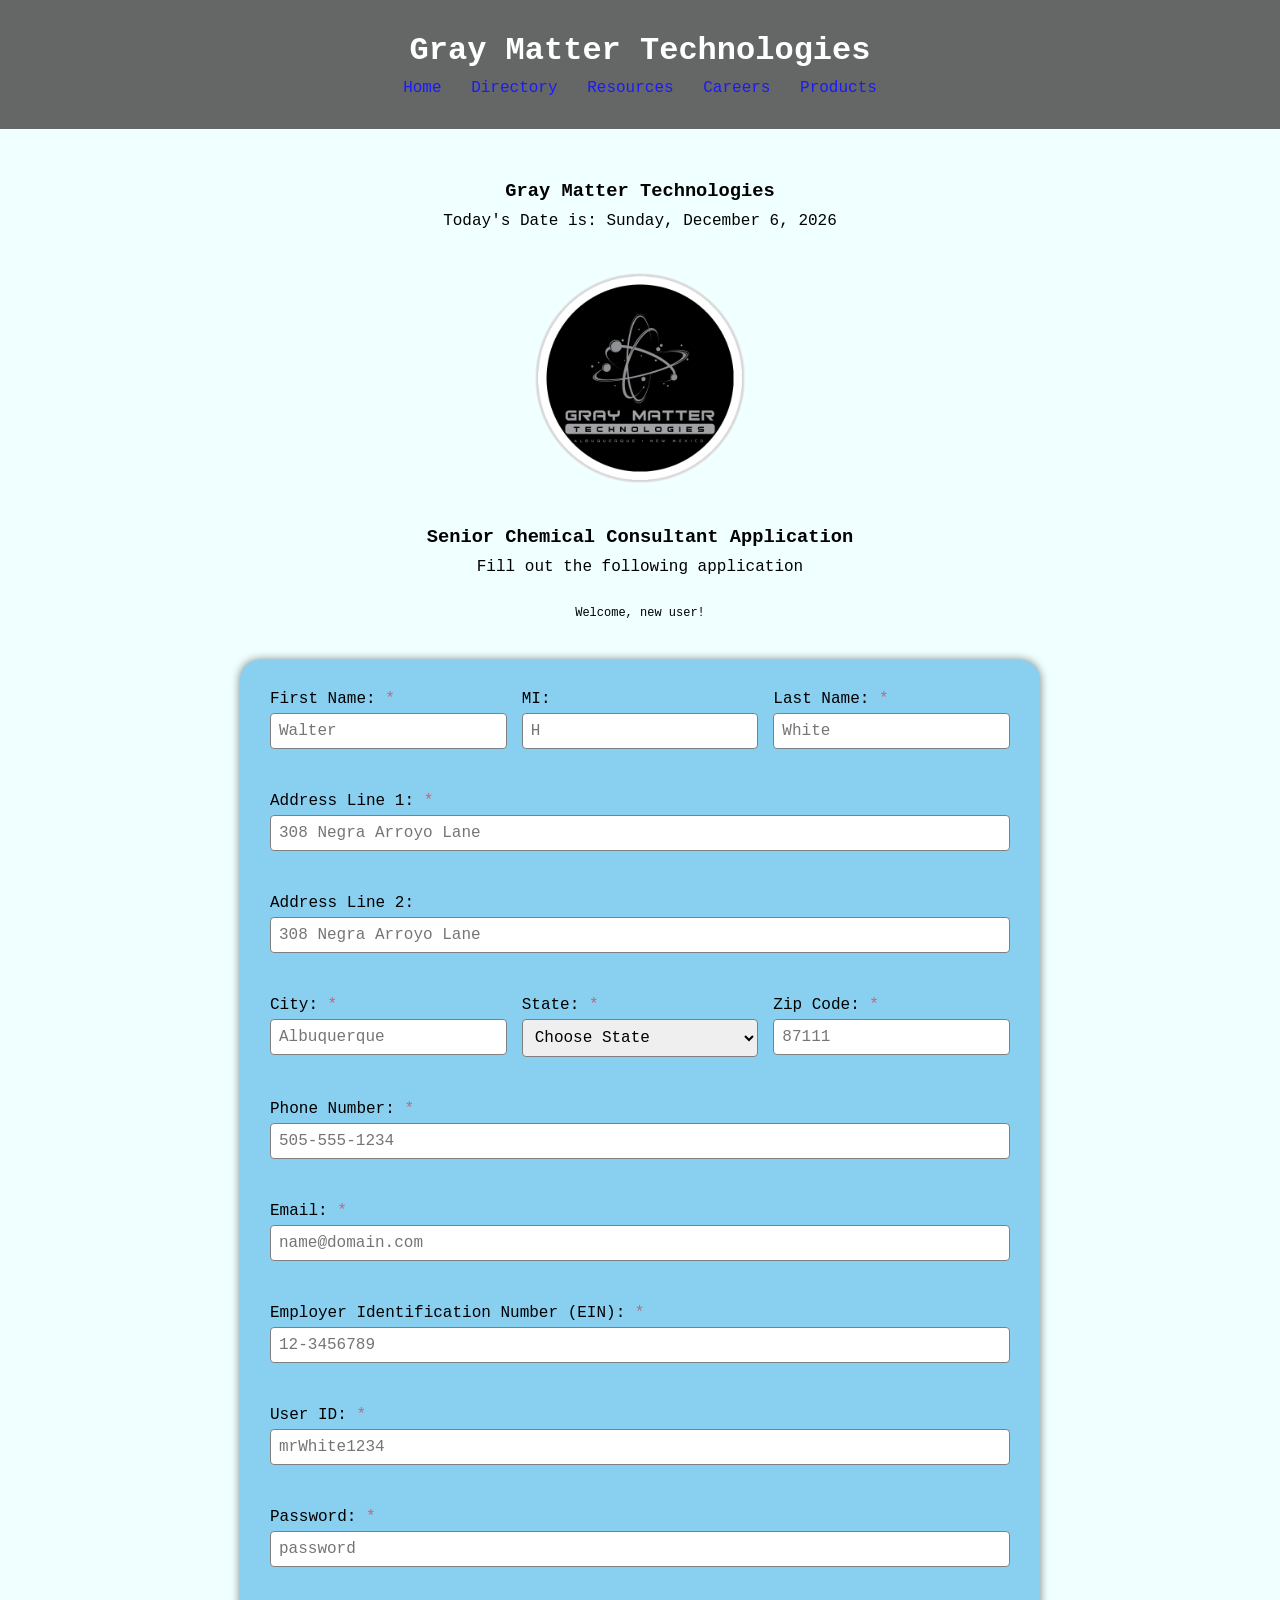
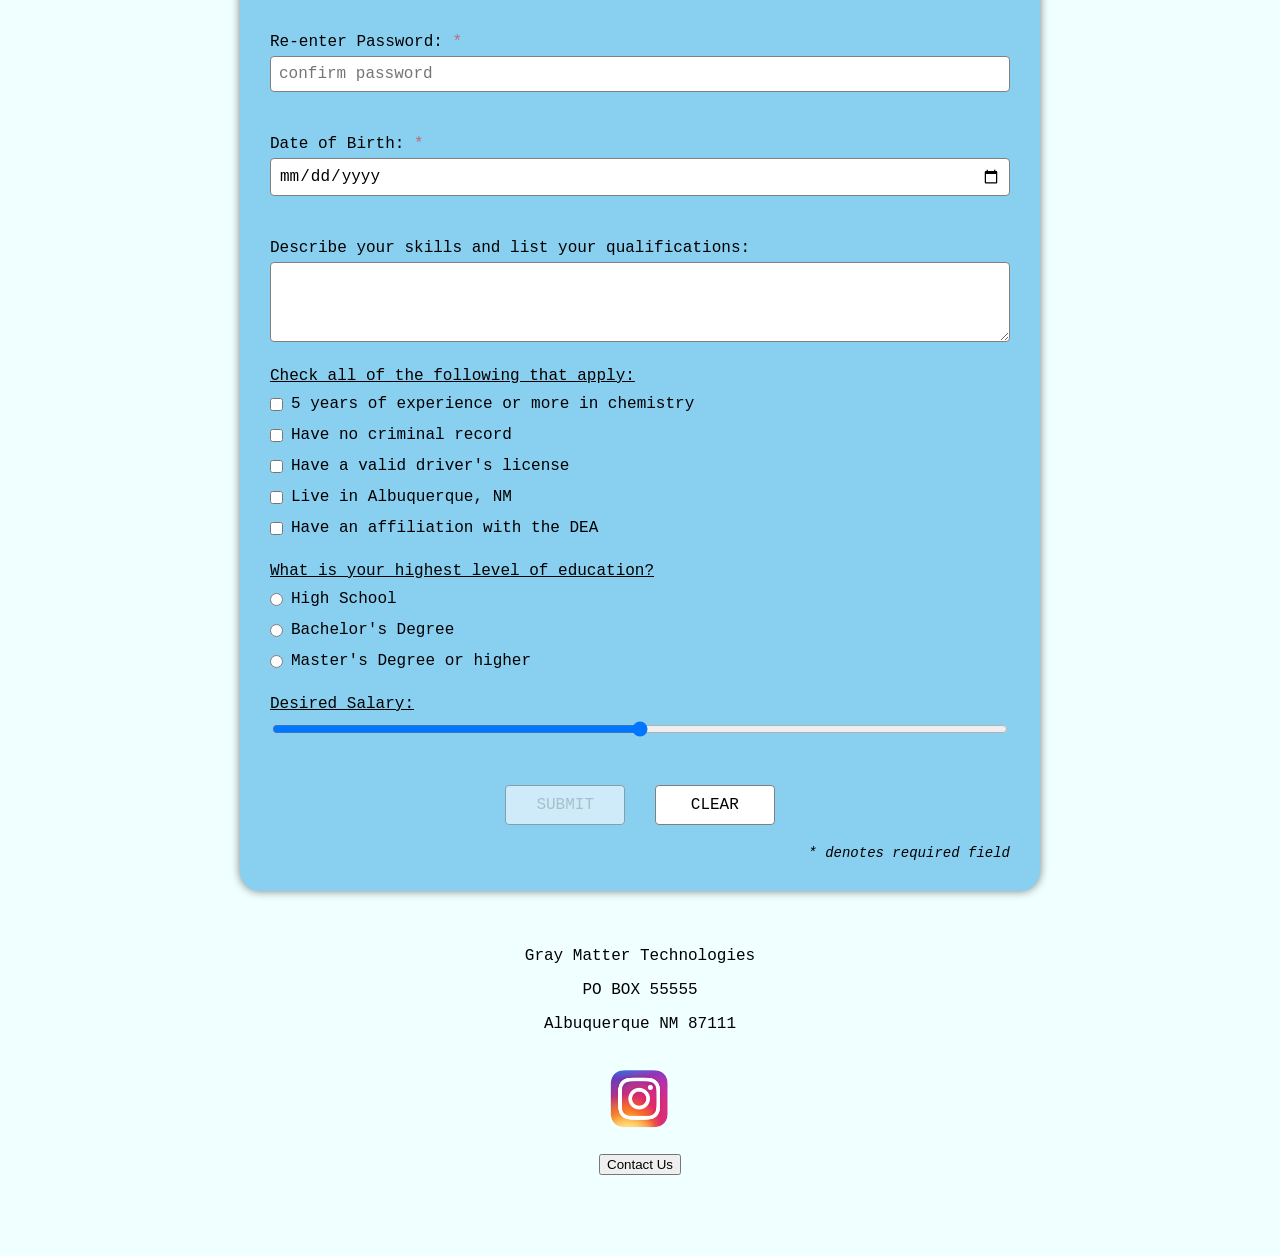
==== gmt/index.html @ ec4aca2b "Merge commit 'b41095a58699f1f12b4c2aef6ade1bb15b441407' as 'gmt'" ====
<!DOCTYPE html>
<html lang="en">

    <head>
        <meta charset="utf-8">
        <meta name="viewport" content="width=device-width, initial-scale=1.0">
        <link rel="stylesheet" href="style.css">
        <script src="https://www.google.com/recaptcha/api.js" async defer></script>
        <script defer src="script.js"></script>
        <title>Gray Matter Technologies</title>
    </head>

    <body>

        <!--HEADER-->
        <div class="header" id="myHeader">
            <h2 class="headerClass1">Gray Matter Technologies</h2>
            <div class="coolinks">
                <a href="https://www.seanncho.com/">Home</a>
                <a href="https://www.torproject.org/">Directory</a>
                <a href="https://www.freecodecamp.org/">Resources</a>
                <a href="https://www.php.net/">Careers</a>
                <a href="https://templeos.org/">Products</a>
            </div>
        </div>

        <div class="content">     
        <!--TOP PART-->
        <div class="topPart">
            <h3>Gray Matter Technologies</h3>
            <p id="todaysDate"></p>
            <img src="GMT.png" alt="logo" id="logo" width="256">
            <h3>Senior Chemical Consultant Application</h3>
            <p>Fill out the following application</p> 
        </div>
        <p id="greeting"></p>
        <form name="signup" id="signup" action="thankyou.html">
            <div class="form-container">
                <!-- Name Fields -->
                <div class="form-row">
                    <div class="form-group">
                        <label class="required" for="firstName">First Name:</label>
                        <input type="text" id="firstName" name="First Name" minlength="1" maxlength="30" placeholder="Walter" pattern="^[a-zA-Z](?:[ '\-a-zA-Z]?[a-zA-Z])*$" title="Letters, apostrophes, and dashes only" required>
                        <div class="error" id="firstNameError"></div>
                    </div>
                    <div class="form-group form-group-small">
                        <label for="middleInitial">MI:</label>
                        <input type="text" id="middleInitial" name="Middle Initial" maxlength="1" placeholder="H" pattern="[A-Z]" title="One capital letter only">
                        <div class="error" id="middleInitialError"></div>
                    </div>
                    <div class="form-group">
                        <label class="required" for="lastName">Last Name:</label>
                        <input type="text" id="lastName" name="Last Name" minlength="1" maxlength="30" placeholder="White" pattern="^[a-zA-Z](?:[ '\-a-zA-Z2-5]?[a-zA-Z2-5])*$" title="Letters, apostrophes, numbers 2-5, and dashes only" required>
                        <div class="error" id="lastNameError"></div>
                    </div>
                </div>

                <!-- Address Fields -->
                <div class="form-group">
                    <label class="required" for="addressLine1">Address Line 1:</label>
                    <input type="text" id="addressLine1" name="Address Line 1" minlength="2" maxlength="30" placeholder="308 Negra Arroyo Lane" title="At least 1 address line required" required>
                    <div class="error" id="addressLine1Error"></div>
                </div>

                <div class="form-group">
                    <label for="addressLine2">Address Line 2:</label>
                    <input type="text" id="addressLine2" name="Address Line 2" minlength="2" maxlength="30" placeholder="308 Negra Arroyo Lane" title="Enter address line 2 correctly">
                    <div class="error" id="addressLine2Error"></div>
                </div>

                <!-- City, State, Zip -->
                <div class="form-row">
                    <div class="form-group">
                        <label class="required" for="city">City:</label>
                        <input type="text" id="city" name="City" minlength="2" maxlength="30" placeholder="Albuquerque" title="City is required" required>
                        <div class="error" id="cityError"></div>
                    </div>
                    <div class="form-group">
                        <label class="required" for="state">State:</label>
                        <select id="state" name="State" title="State is required" required>
                            <option value="" disabled selected>Choose State</option>
                            <option value="AL">Alabama</option>
                            <option value="AK">Alaska</option>
                            <option value="AZ">Arizona</option>
                            <option value="AR">Arkansas</option>
                            <option value="CA">California</option>
                            <option value="CO">Colorado</option>
                            <option value="CT">Connecticut</option>
                            <option value="DE">Delaware</option>
                            <option value="DC">District Of Columbia</option>
                            <option value="FL">Florida</option>
                            <option value="GA">Georgia</option>
                            <option value="HI">Hawaii</option>
                            <option value="ID">Idaho</option>
                            <option value="IL">Illinois</option>
                            <option value="IN">Indiana</option>
                            <option value="IA">Iowa</option>
                            <option value="KS">Kansas</option>
                            <option value="KY">Kentucky</option>
                            <option value="LA">Louisiana</option>
                            <option value="ME">Maine</option>
                            <option value="MD">Maryland</option>
                            <option value="MA">Massachusetts</option>
                            <option value="MI">Michigan</option>
                            <option value="MN">Minnesota</option>
                            <option value="MS">Mississippi</option>
                            <option value="MO">Missouri</option>
                            <option value="MT">Montana</option>
                            <option value="NE">Nebraska</option>
                            <option value="NV">Nevada</option>
                            <option value="NH">New Hampshire</option>
                            <option value="NJ">New Jersey</option>
                            <option value="NM">New Mexico</option>
                            <option value="NY">New York</option>
                            <option value="NC">North Carolina</option>
                            <option value="ND">North Dakota</option>
                            <option value="OH">Ohio</option>
                            <option value="OK">Oklahoma</option>
                            <option value="OR">Oregon</option>
                            <option value="PA">Pennsylvania</option>
                            <option value="PR">Puerto Rico</option>
                            <option value="RI">Rhode Island</option>
                            <option value="SC">South Carolina</option>
                            <option value="SD">South Dakota</option>
                            <option value="TN">Tennessee</option>
                            <option value="TX">Texas</option>
                            <option value="UT">Utah</option>
                            <option value="VT">Vermont</option>
                            <option value="VA">Virginia</option>
                            <option value="WA">Washington</option>
                            <option value="WV">West Virginia</option>
                            <option value="WI">Wisconsin</option>
                            <option value="WY">Wyoming</option>
                        </select>
                        <div class="error" id="stateError"></div>
                    </div>
                    <div class="form-group form-group-small">
                        <label class="required" for="zip">Zip Code:</label>
                        <input type="text" id="zip" name="ZIP code" minlength="5" maxlength="10" placeholder="87111" pattern="^[0-9]{5}(?:-[0-9]{4})?$" title="5 Digit Zip/Postal Code is required" required>
                        <div class="error" id="zipError"></div>
                    </div>
                </div>

                <!-- Contact Fields -->
                <div class="form-group">
                    <label class="required" for="phone">Phone Number:</label>
                    <input type="tel" id="phone" name="Phone Number" maxlength="12" placeholder="505-555-1234" pattern="[0-9]{3}-[0-9]{3}-[0-9]{4}" title="Enter a valid phone number" required>
                    <div class="error" id="phoneError"></div>
                </div>

                <div class="form-group">
                    <label class="required" for="email">Email:</label>
                    <input type="email" id="email" name="Email Address" maxlength="30" placeholder="name@domain.com" pattern="[a-z0-9._%+\-]+@[a-z0-9.\-]+\.[a-z]{2,}$" title="Enter a valid email address" required>
                    <div class="error" id="emailError"></div>
                </div>

                <!-- Account Fields -->
                <div class="form-group">
                    <label class="required" for="EIN">Employer Identification Number (EIN):</label>
                    <input type="password" name="EIN" id="EIN" maxlength="10" placeholder="12-3456789" pattern="[0-9]{2}-[0-9]{7}" title="Enter a valid EIN" required>
                    <div class="error" id="EINError"></div>
                </div>

                <div class="form-group">
                    <label class="required" for="userID">User ID:</label>
                    <input type="text" id="userID" name="User ID" maxlength="30" placeholder="mrWhite1234" pattern="[A-Za-z]+[A-Za-z0-9-_]{8,}" title="User ID must start with a letter and be at least 8 characters long" required>
                    <div class="error" id="userIDError"></div>
                </div>

                <div class="form-group">
                    <label class="required" for="password">Password:</label>
                    <input type="password" id="password" name="Password" maxlength="30" pattern="(?=.*\d)(?=.*[a-z])(?=.*[A-Z]).{8,}" title="Password must contain at least one number, one uppercase and lowercase letter, and at least 8 or more characters" placeholder="password" required>
                    <div class="error" id="passwordError"></div>
                    <div class="pwderror">
                        <div id="msg1"></div>
                        <div id="msg2"></div>
                        <div id="msg3"></div>
                        <div id="msg4"></div>
                        <div id="msg5"></div>
                        <div id="msg6"></div>
                    </div>
                </div>

                <div class="form-group">
                    <label class="required" for="passwordCheck">Re-enter Password:</label>
                    <input type="password" id="passwordCheck" name="Password Check" maxlength="30" placeholder="confirm password" pattern="(?=.*\d)(?=.*[a-z])(?=.*[A-Z]).{8,}" title="Password must contain at least one number, one uppercase and lowercase letter, and at least 8 or more characters" required>
                    <div class="error" id="passwordCheckError"></div>
                </div>

                <div class="form-group">
                    <label class="required" for="dateOfBirth">Date of Birth:</label>
                    <input type="date" id="dateOfBirth" name="Date of Birth">
                    <div class="error" id="dateOfBirthError"></div>
                </div>

                <!-- Textarea -->
                <div class="form-group">
                    <label for="textArea">Describe your skills and list your qualifications:</label>
                    <textarea name="Skills and Qualification" id="textArea" maxlength="256" rows="3"></textarea>
                </div>

                <!-- Checkboxes -->
                <div class="form-group">
                    <ins>Check all of the following that apply:</ins>
                    <div class="checkbox-group">
                        <label><input type="checkbox" name="fivePlusyearsChemistryExperience" id="checkbox1" value="5 years of experience or more in chemistry"> 5 years of experience or more in chemistry</label>
                        <label><input type="checkbox" name="noCriminalRecord" id="checkbox2" value="Has no criminal record"> Have no criminal record</label>
                        <label><input type="checkbox" name="validDriversLicense" id="checkbox3" value="Has a valid driver's license"> Have a valid driver's license</label>
                        <label><input type="checkbox" name="albuquerqueResident" id="checkbox4" value="Albuquerque, New Mexico Resident"> Live in Albuquerque, NM</label>
                        <label><input type="checkbox" name="affiliationWithDEA" id="checkbox5" value="Has affiliation with the DEA"> Have an affiliation with the DEA</label>
                    </div>
                </div>

                <!-- Radio Buttons -->
                <div class="form-group">
                    <ins>What is your highest level of education?</ins>
                    <div class="radio-group">
                        <label><input type="radio" name="Education Level" id="highschool" value="High School"> High School</label>
                        <label><input type="radio" name="Education Level" id="bachelors" value="Bachelor's Degree"> Bachelor's Degree</label>
                        <label><input type="radio" name="Education Level" id="mastersPlus" value="Master's Degree or Higher"> Master's Degree or higher</label>
                    </div>
                </div>

                <!-- Slider -->
                <div class="form-group">
                    <ins><label for="desiredSalarySlider">Desired Salary:</label></ins>
                    <div class="slider-container">
                        <input type="range" min="20000" max="200000" step="1000" class="slider" name="Desired Salary" id="desiredSalarySlider">
                    </div>
                    <div class="sliderValue" id="sliderValue"></div>
                </div>

                <!-- reCAPTCHA -->
                <div class="form-group recaptcha-container">
                    <div class="g-recaptcha" data-sitekey="6LfQAJkqAAAAACviF7LWBJCK694u2sHYuSV54_M1"></div>
                </div>

                <!-- Buttons -->
                <div class="form-group form-buttons">
                    <input type="submit" id="submit" value="SUBMIT" disabled>
                    <input type="reset" id="clear" value="CLEAR">
                </div>

                <div class="form-note">
                    <em>* denotes required field</em>
                </div>
            </div>
        </form>

        <!--FOOTER-->
        <iframe src="footer.html" id="footer" height="300"></iframe>

        </div>
    </body>
</html>
---- gmt/style.css ----
/* CSS Reset & Base Styles */
* {
    box-sizing: border-box;
}

html {
    scroll-behavior: smooth;
}

body {
    margin: 0;
    background-color: azure;
    font-family: "Courier New", monospace;
    font-size: 16px;
    min-width: 320px;
}

.content {
    margin-top: 150px;
    padding: 20px;
}

/* Header */
.header {
    margin: 0;
    padding: 32px 20px;
    background: #555;
    color: #f1f1f1;
    text-align: center;
    backdrop-filter: blur(10px);
    z-index: 1000;
    opacity: 0.9;
    width: 100%;
    position: fixed;
    top: 0;
}

.headerClass1 {
    display: inline;
    font-size: xx-large;
    font-weight: bold;
    color: white;
    opacity: 1;
    margin: 0;
}

.coolinks {
    font-size: 16px;
    color: aliceblue;
    text-align: center;
    opacity: 1;
    margin-top: 10px;
}

.coolinks a {
    margin: 0 10px;
}

/* Top Section */
.topPart {
    text-align: center;
    margin: 0 auto 30px;
}

.topPart h3,
.topPart p {
    margin: 10px 0;
}

#logo {
    display: block;
    margin: 20px auto;
    width: 256px;
    max-width: 100%;
    transition: transform 0.5s;
}

#logo:hover {
    transform: rotate(360deg);
}

/* Form Container */
.form-container {
    max-width: 800px;
    margin: 40px auto;
    background-color: #89cff0;
    border-radius: 20px;
    padding: 30px;
    box-shadow: 0 0 10px 0 rgba(0, 0, 0, 0.5);
}

/* Form Groups */
.form-group {
    margin-bottom: 20px;
}

.form-group label {
    display: block;
    margin-bottom: 5px;
    font-size: 16px;
}

.form-group input[type="text"],
.form-group input[type="password"],
.form-group input[type="email"],
.form-group input[type="tel"],
.form-group input[type="date"],
.form-group select,
.form-group textarea {
    width: 100%;
    padding: 8px;
    font-family: "Courier New", monospace;
    font-size: 16px;
    border-radius: 4px;
    border: 1px solid grey;
}

.form-group textarea {
    resize: vertical;
    min-height: 80px;
}

/* Form Rows for Side-by-Side Fields */
.form-row {
    display: flex;
    gap: 15px;
    flex-wrap: wrap;
}

.form-row .form-group {
    flex: 1;
    min-width: 150px;
}

.form-group-small {
    flex: 0 0 auto;
    min-width: 100px;
}

/* Required Field Indicator */
.required::after {
    content: " *";
    color: rgba(255, 0, 0, 0.5);
}

/* Error Messages */
.error,
.pwderror {
    color: red;
    font-family: Sans-Serif;
    font-size: 12px;
    margin-top: 5px;
    min-height: 18px;
}

.pwderror div {
    margin: 2px 0;
}

/* Checkbox and Radio Groups */
.checkbox-group,
.radio-group {
    display: flex;
    flex-direction: column;
    gap: 8px;
    margin-top: 10px;
}

.checkbox-group label,
.radio-group label {
    display: flex;
    align-items: center;
    gap: 8px;
    font-weight: normal;
    cursor: pointer;
}

.checkbox-group input[type="checkbox"],
.radio-group input[type="radio"] {
    width: auto;
    margin: 0;
    cursor: pointer;
}

/* Slider */
.slider-container {
    display: flex;
    align-items: center;
    gap: 10px;
    margin: 10px 0;
    flex-wrap: wrap;
}

.slider-container span {
    font-size: 14px;
    white-space: nowrap;
}

input[type="range"] {
    flex: 1;
    min-width: 200px;
    height: 8px;
}

.sliderValue {
    text-align: center;
    font-size: 16px;
    margin-top: 10px;
}

/* reCAPTCHA */
.recaptcha-container {
    display: flex;
    justify-content: center;
    margin: 20px 0;
}

/* Buttons */
.form-buttons {
    text-align: center;
    margin: 30px 0 20px;
}

.form-buttons input[type="submit"],
.form-buttons input[type="reset"] {
    width: auto;
    min-width: 120px;
    padding: 10px 20px;
    margin: 0 10px;
    font-family: "Courier New", monospace;
    font-size: 16px;
    border-radius: 4px;
    border: 1px solid grey;
    cursor: pointer;
    background-color: white;
    transition: background-color 0.3s;
}

.form-buttons input[type="submit"]:enabled:hover,
.form-buttons input[type="reset"]:hover {
    background-color: #d3d3d3;
}

.form-buttons input[type="submit"]:disabled {
    cursor: not-allowed;
    opacity: 0.6;
}

/* Form Note */
.form-note {
    text-align: right;
    margin-top: 20px;
    font-size: 14px;
}

/* Greeting */
#greeting {
    font-size: 12px;
    text-align: center;
    margin: 20px auto;
}

/* Links */
a:link,
a:visited {
    text-decoration: none;
    transition: color 0.5s ease-in-out;
    color: blue;
}

a:hover {
    text-decoration: underline;
    color: purple;
}

a:active {
    text-decoration: underline;
    color: blue;
}

/* Footer */
iframe {
    border: none;
    width: 100%;
    height: 300px;
}

footer {
    font-family: "Courier New", monospace;
    font-size: 16px;
    width: 100%;
    text-align: center;
    margin: 0 auto;
}

/* Responsive Design */
@media only screen and (max-width: 768px) {
    .content {
        margin-top: 200px;
        padding: 15px;
    }

    .header {
        padding: 20px 15px;
    }

    .headerClass1 {
        font-size: x-large;
    }

    .coolinks {
        font-size: 14px;
    }

    .coolinks a {
        display: block;
        margin: 5px 0;
    }

    .form-container {
        padding: 20px;
        margin: 20px auto;
    }

    .form-row {
        flex-direction: column;
    }

    .form-row .form-group {
        min-width: 100%;
    }

    .form-group-small {
        min-width: 100%;
    }

    .slider-container {
        flex-direction: column;
        align-items: stretch;
    }

    .slider-container span {
        text-align: center;
    }

    input[type="range"] {
        width: 100%;
    }

    .form-buttons input[type="submit"],
    .form-buttons input[type="reset"] {
        width: 100%;
        margin: 5px 0;
    }

    .form-note {
        text-align: center;
    }
}

@media only screen and (max-width: 480px) {
    body {
        font-size: 14px;
    }

    .content {
        margin-top: 250px;
        padding: 10px;
    }

    .headerClass1 {
        font-size: large;
    }

    .form-container {
        padding: 15px;
        border-radius: 15px;
    }

    .form-group input[type="text"],
    .form-group input[type="password"],
    .form-group input[type="email"],
    .form-group input[type="tel"],
    .form-group input[type="date"],
    .form-group select,
    .form-group textarea {
        font-size: 14px;
        padding: 6px;
    }
}

/* Legacy support for reCAPTCHA responsive */
@media only screen and (max-width: 40em) {
    .jt-feedback.u-responsive-lightbox.ui-draggable {
        margin-top: 30px !important;
        top: 0px !important;
        position: fixed !important;
    }
}
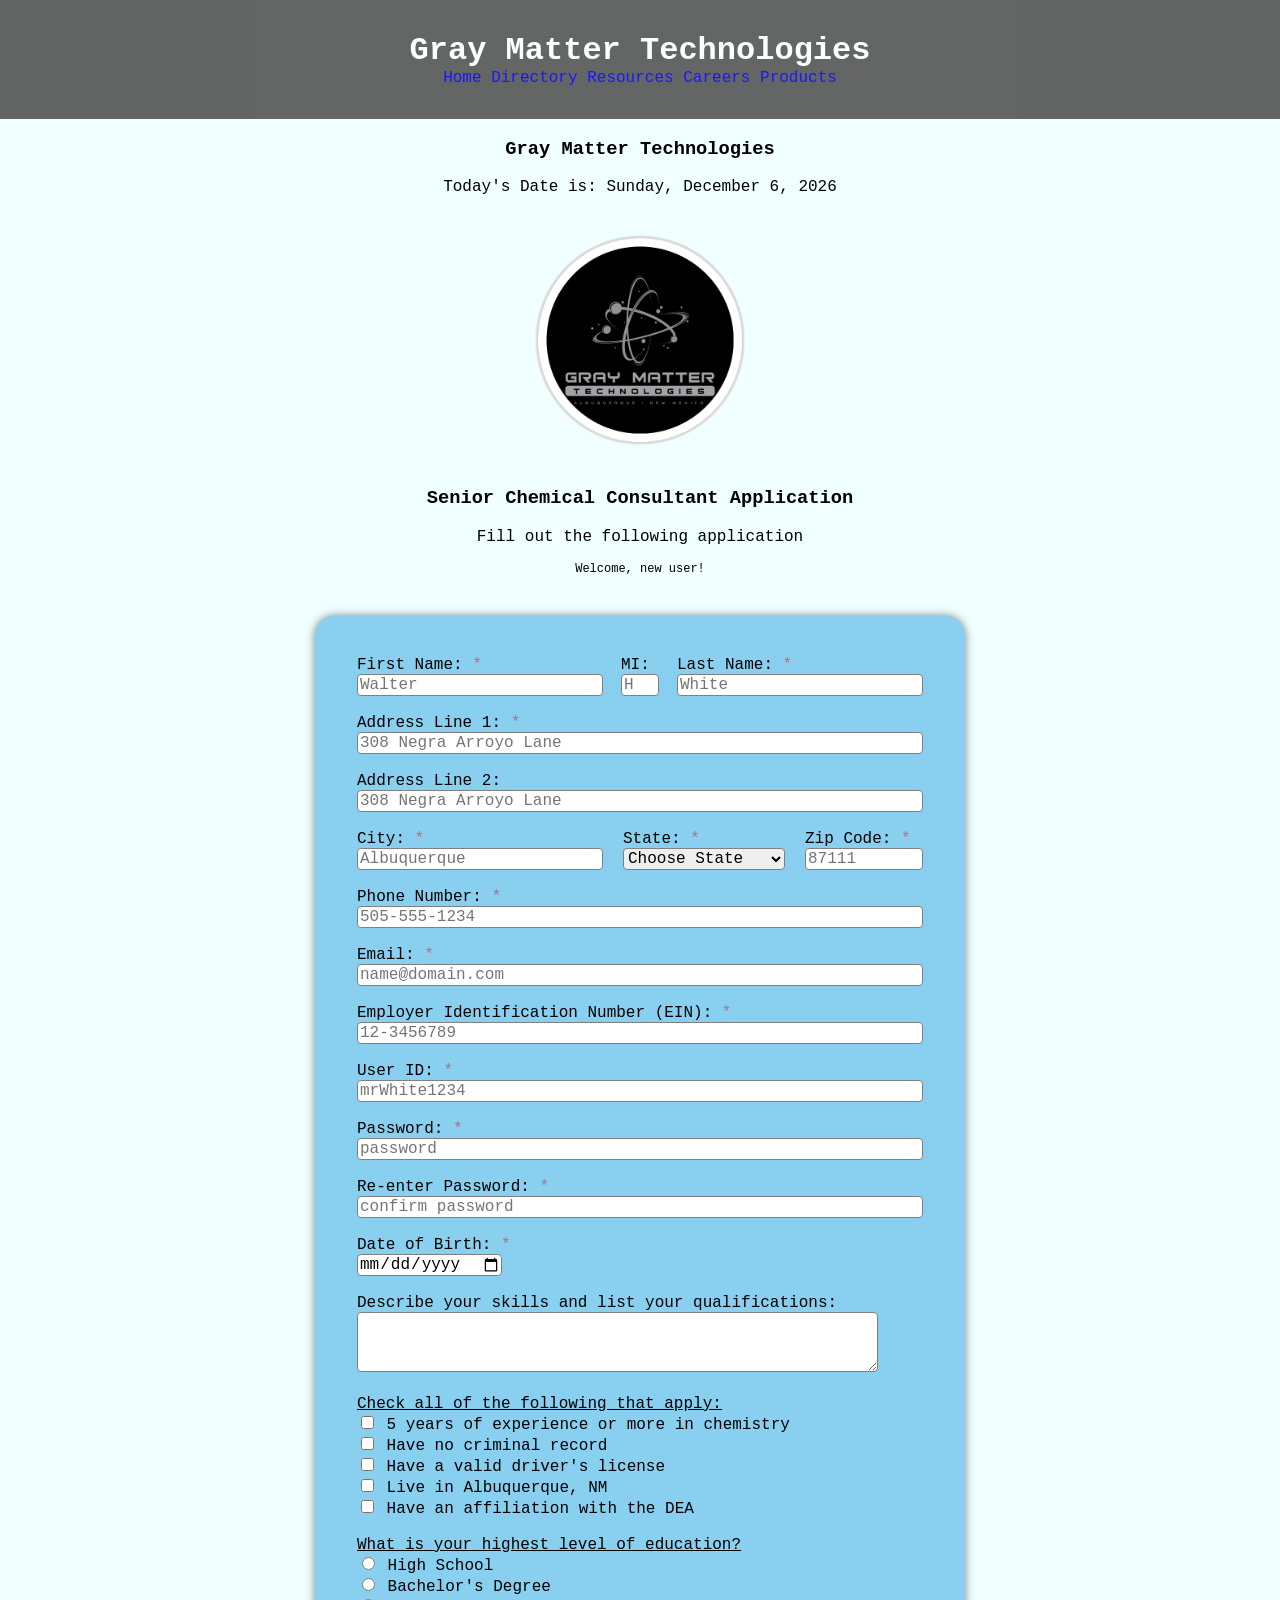
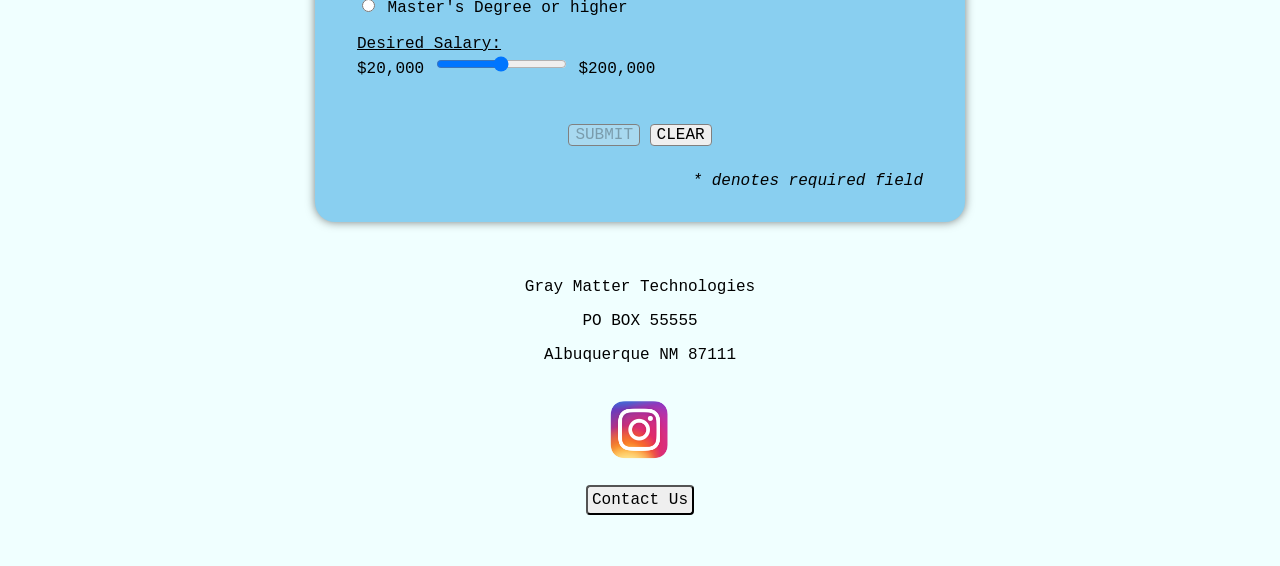
==== commit b71effc1: "Updated submodule content" ====
--- a/gmt/index.html
+++ b/gmt/index.html
@@ -3,7 +3,6 @@
 
     <head>
         <meta charset="utf-8">
-        <meta name="viewport" content="width=device-width, initial-scale=1.0">
         <link rel="stylesheet" href="style.css">
         <script src="https://www.google.com/recaptcha/api.js" async defer></script>
         <script defer src="script.js"></script>
@@ -16,9 +15,9 @@
         <div class="header" id="myHeader">
             <h2 class="headerClass1">Gray Matter Technologies</h2>
             <div class="coolinks">
-                <a href="https://www.seanncho.com/">Home</a>
+                <a href="https://www.freecodecamp.org/">Home</a>
                 <a href="https://www.torproject.org/">Directory</a>
-                <a href="https://www.freecodecamp.org/">Resources</a>
+                <a href="https://www.wikipedia.org/">Resources</a>
                 <a href="https://www.php.net/">Careers</a>
                 <a href="https://templeos.org/">Products</a>
             </div>
@@ -34,142 +33,331 @@
             <p>Fill out the following application</p> 
         </div>
         <p id="greeting"></p>
-        <form name="signup" id="signup" action="thankyou.html">
-            <div class="form-container">
-                <!-- Name Fields -->
-                <div class="form-row">
-                    <div class="form-group">
-                        <label class="required" for="firstName">First Name:</label>
-                        <input type="text" id="firstName" name="First Name" minlength="1" maxlength="30" placeholder="Walter" pattern="^[a-zA-Z](?:[ '\-a-zA-Z]?[a-zA-Z])*$" title="Letters, apostrophes, and dashes only" required>
-                        <div class="error" id="firstNameError"></div>
-                    </div>
-                    <div class="form-group form-group-small">
-                        <label for="middleInitial">MI:</label>
-                        <input type="text" id="middleInitial" name="Middle Initial" maxlength="1" placeholder="H" pattern="[A-Z]" title="One capital letter only">
-                        <div class="error" id="middleInitialError"></div>
-                    </div>
-                    <div class="form-group">
-                        <label class="required" for="lastName">Last Name:</label>
-                        <input type="text" id="lastName" name="Last Name" minlength="1" maxlength="30" placeholder="White" pattern="^[a-zA-Z](?:[ '\-a-zA-Z2-5]?[a-zA-Z2-5])*$" title="Letters, apostrophes, numbers 2-5, and dashes only" required>
-                        <div class="error" id="lastNameError"></div>
-                    </div>
-                </div>
-
-                <!-- Address Fields -->
-                <div class="form-group">
+        <form name="signup" id="signup" onreset="removeData()" action="thankyou.html">
+        <table> 
+
+            <!--FIRST NAME, MIDDLE INITIAL, LAST NAME-->
+            <tr class="multiLine"> 
+                <!--FIRST NAME-->
+                <td> <!--REFERENCE: https://stackoverflow.com/users/1020526/revo.-->
+                    <label class="required" for="firstName">First Name:</label>
+                    <br>
+                    <input 
+                    type="text" 
+                    id="firstName" 
+                    name="First Name" 
+                    minlength="1" 
+                    maxlength="30" 
+                    placeholder="Walter" 
+                    pattern="^[a-zA-Z](?:[ '\-a-zA-Z]?[a-zA-Z])*$" 
+                    title="Letters, apostrophes, and dashes only"
+                    onkeyup="firstNameValidation()" 
+                    oninvalid="this.setCustomValidity('Letters, apostrophes, and dashes only')"
+                    oninput="this.setCustomValidity('')"
+                    required>
+                    <br>
+                    <div class="error" id="firstNameError"></div>
+                </td>
+                <!--MIDDLE INITIAL-->
+                <td>
+                    <label for="middleInitial">MI:</label>
+                    <br>
+                    <input 
+                    type="text" 
+                    id="middleInitial" 
+                    name="Middle Initial" 
+                    maxlength="1" 
+                    placeholder="H"
+                    pattern="[A-Z]" 
+                    title="One capital letter only"
+                    onkeyup="middleInitialValidation()" 
+                    oninvalid="this.setCustomValidity('One capital letter only')" 
+                    oninput="this.setCustomValidity('')">
+                    <br>
+                    <div class="error" id="middleInitialError"></div>
+                </td>
+                <!--LAST NAME-->
+                <td>
+                    <label class="required" for="lastName">Last Name:</label>
+                    <br>
+                    <input 
+                    type="text" 
+                    id="lastName" 
+                    name="Last Name" 
+                    minlength="1" 
+                    maxlength="30" 
+                    placeholder="White"
+                    pattern="^[a-zA-Z](?:[ '\-a-zA-Z2-5]?[a-zA-Z2-5])*$" 
+                    title="Letters, apostrophes, numbers 2-5, and dashes only"
+                    onkeyup="lastNameValidation()" 
+                    oninvalid="this.setCustomValidity('Letters, apostrophes, numbers 2-5, and dashes only')" 
+                    oninput="this.setCustomValidity('')"
+                    required>
+                    <br>
+                    <div class="error" id="lastNameError"></div>
+                </td>
+            </tr>
+
+            <!--ADDRESS LINE 1-->
+            <tr> 
+                <td colspan="3">
                     <label class="required" for="addressLine1">Address Line 1:</label>
-                    <input type="text" id="addressLine1" name="Address Line 1" minlength="2" maxlength="30" placeholder="308 Negra Arroyo Lane" title="At least 1 address line required" required>
+                    <br>
+                    <input 
+                    type="text" 
+                    id="addressLine1"
+                    name="Address Line 1" 
+                    minlength="2" 
+                    maxlength="30" 
+                    placeholder="308 Negra Arroyo Lane" 
+                    title="At least 1 address line required"
+                    onkeyup = "addressOneValidation()"
+                    oninvalid="this.setCustomValidity('At least 1 address line required')"
+                    oninput="this.setCustomValidity('')"
+                    required>
+                    <br>
                     <div class="error" id="addressLine1Error"></div>
-                </div>
-
-                <div class="form-group">
+                </td>
+            </tr>
+
+            <!--ADDRESS LINE 2-->
+            <tr> 
+                <td colspan="3">
                     <label for="addressLine2">Address Line 2:</label>
-                    <input type="text" id="addressLine2" name="Address Line 2" minlength="2" maxlength="30" placeholder="308 Negra Arroyo Lane" title="Enter address line 2 correctly">
+                    <br>
+                    <input 
+                    type="text" 
+                    id="addressLine2"
+                    name="Address Line 2" 
+                    minlength="2" 
+                    maxlength="30" 
+                    placeholder="308 Negra Arroyo Lane"
+                    title="Enter address line 2 correctly"
+                    onkeyup="addressTwoValidation()"
+                    oninvalid="this.setCustomValidity('Enter address line 2 correctly')" 
+                    oninput="this.setCustomValidity('')">
+                    <br>
                     <div class="error" id="addressLine2Error"></div>
-                </div>
-
-                <!-- City, State, Zip -->
-                <div class="form-row">
-                    <div class="form-group">
-                        <label class="required" for="city">City:</label>
-                        <input type="text" id="city" name="City" minlength="2" maxlength="30" placeholder="Albuquerque" title="City is required" required>
-                        <div class="error" id="cityError"></div>
-                    </div>
-                    <div class="form-group">
-                        <label class="required" for="state">State:</label>
-                        <select id="state" name="State" title="State is required" required>
-                            <option value="" disabled selected>Choose State</option>
-                            <option value="AL">Alabama</option>
-                            <option value="AK">Alaska</option>
-                            <option value="AZ">Arizona</option>
-                            <option value="AR">Arkansas</option>
-                            <option value="CA">California</option>
-                            <option value="CO">Colorado</option>
-                            <option value="CT">Connecticut</option>
-                            <option value="DE">Delaware</option>
-                            <option value="DC">District Of Columbia</option>
-                            <option value="FL">Florida</option>
-                            <option value="GA">Georgia</option>
-                            <option value="HI">Hawaii</option>
-                            <option value="ID">Idaho</option>
-                            <option value="IL">Illinois</option>
-                            <option value="IN">Indiana</option>
-                            <option value="IA">Iowa</option>
-                            <option value="KS">Kansas</option>
-                            <option value="KY">Kentucky</option>
-                            <option value="LA">Louisiana</option>
-                            <option value="ME">Maine</option>
-                            <option value="MD">Maryland</option>
-                            <option value="MA">Massachusetts</option>
-                            <option value="MI">Michigan</option>
-                            <option value="MN">Minnesota</option>
-                            <option value="MS">Mississippi</option>
-                            <option value="MO">Missouri</option>
-                            <option value="MT">Montana</option>
-                            <option value="NE">Nebraska</option>
-                            <option value="NV">Nevada</option>
-                            <option value="NH">New Hampshire</option>
-                            <option value="NJ">New Jersey</option>
-                            <option value="NM">New Mexico</option>
-                            <option value="NY">New York</option>
-                            <option value="NC">North Carolina</option>
-                            <option value="ND">North Dakota</option>
-                            <option value="OH">Ohio</option>
-                            <option value="OK">Oklahoma</option>
-                            <option value="OR">Oregon</option>
-                            <option value="PA">Pennsylvania</option>
-                            <option value="PR">Puerto Rico</option>
-                            <option value="RI">Rhode Island</option>
-                            <option value="SC">South Carolina</option>
-                            <option value="SD">South Dakota</option>
-                            <option value="TN">Tennessee</option>
-                            <option value="TX">Texas</option>
-                            <option value="UT">Utah</option>
-                            <option value="VT">Vermont</option>
-                            <option value="VA">Virginia</option>
-                            <option value="WA">Washington</option>
-                            <option value="WV">West Virginia</option>
-                            <option value="WI">Wisconsin</option>
-                            <option value="WY">Wyoming</option>
-                        </select>
-                        <div class="error" id="stateError"></div>
-                    </div>
-                    <div class="form-group form-group-small">
-                        <label class="required" for="zip">Zip Code:</label>
-                        <input type="text" id="zip" name="ZIP code" minlength="5" maxlength="10" placeholder="87111" pattern="^[0-9]{5}(?:-[0-9]{4})?$" title="5 Digit Zip/Postal Code is required" required>
-                        <div class="error" id="zipError"></div>
-                    </div>
-                </div>
-
-                <!-- Contact Fields -->
-                <div class="form-group">
+                </td>
+            </tr>
+
+            <!--CITY, STATE, ZIP-->
+            <tr class="multiLine">
+                <!--CITY-->
+                <td>
+                    <label class="required" for="city">City:</label>
+                    <br>
+                    <input 
+                    type="text" 
+                    id="city"
+                    name="City" 
+                    minlength="2" 
+                    maxlength="30" 
+                    placeholder="Albuquerque" 
+                    title="City is required"
+                    onkeyup="cityValidation()"
+                    oninvalid="this.setCustomValidity('City is required')" 
+                    oninput="this.setCustomValidity('')"
+                    required>
+                    <br>
+                    <div class="error" id="cityError"></div>
+                </td>
+                <!--STATE-->
+                <td><!--Snippet: https://www.freeformatter.com/usa-state-list-html-select.html-->
+                    <label class="required" for="state">State:</label>
+                    <br>
+                    <select 
+                    id="state" 
+                    name="State" 
+                    onchange="stateValidation()" 
+                    oninvalid="this.setCustomValidity('State is required')" 
+                    oninput="this.setCustomValidity('')" 
+                    title="State is required" 
+                    required>
+                        <option value="" disabled selected>Choose State</option>
+                        <option value="AL">Alabama</option>
+                        <option value="AK">Alaska</option>
+                        <option value="AZ">Arizona</option>
+                        <option value="AR">Arkansas</option>
+                        <option value="CA">California</option>
+                        <option value="CO">Colorado</option>
+                        <option value="CT">Connecticut</option>
+                        <option value="DE">Delaware</option>
+                        <option value="DC">District Of Columbia</option>
+                        <option value="FL">Florida</option>
+                        <option value="GA">Georgia</option>
+                        <option value="HI">Hawaii</option>
+                        <option value="ID">Idaho</option>
+                        <option value="IL">Illinois</option>
+                        <option value="IN">Indiana</option>
+                        <option value="IA">Iowa</option>
+                        <option value="KS">Kansas</option>
+                        <option value="KY">Kentucky</option>
+                        <option value="LA">Louisiana</option>
+                        <option value="ME">Maine</option>
+                        <option value="MD">Maryland</option>
+                        <option value="MA">Massachusetts</option>
+                        <option value="MI">Michigan</option>
+                        <option value="MN">Minnesota</option>
+                        <option value="MS">Mississippi</option>
+                        <option value="MO">Missouri</option>
+                        <option value="MT">Montana</option>
+                        <option value="NE">Nebraska</option>
+                        <option value="NV">Nevada</option>
+                        <option value="NH">New Hampshire</option>
+                        <option value="NJ">New Jersey</option>
+                        <option value="NM">New Mexico</option>
+                        <option value="NY">New York</option>
+                        <option value="NC">North Carolina</option>
+                        <option value="ND">North Dakota</option>
+                        <option value="OH">Ohio</option>
+                        <option value="OK">Oklahoma</option>
+                        <option value="OR">Oregon</option>
+                        <option value="PA">Pennsylvania</option>
+                        <option value="PR">Puerto Rico</option>
+                        <option value="RI">Rhode Island</option>
+                        <option value="SC">South Carolina</option>
+                        <option value="SD">South Dakota</option>
+                        <option value="TN">Tennessee</option>
+                        <option value="TX">Texas</option>
+                        <option value="UT">Utah</option>
+                        <option value="VT">Vermont</option>
+                        <option value="VA">Virginia</option>
+                        <option value="WA">Washington</option>
+                        <option value="WV">West Virginia</option>
+                        <option value="WI">Wisconsin</option>
+                        <option value="WY">Wyoming</option>
+                    </select>
+                    <br>
+                    <div class="error" id="stateError"></div>
+                </td>
+                <!--ZIP-->
+                <td>
+                    <label class="required" for="zip">Zip Code:</label>
+                    <br>
+                    <input 
+                    type="text" 
+                    id="zip"
+                    name="ZIP code" 
+                    minlength="5" 
+                    maxlength="10" 
+                    placeholder="87111" 
+                    pattern="^[0-9]{5}(?:-[0-9]{4})?$" 
+                    title="5 Digit Zip/Postal Code is required"
+                    onkeyup="zipValidation()"
+                    oninvalid="this.setCustomValidity('5 Digit Zip/Postal Code is required')"
+                    oninput="this.setCustomValidity('')"
+                    required>
+                    <br>
+                    <div class="error" id="zipError"></div>
+                </td>
+            </tr>
+
+            <!--PHONE NUMBER-->
+            <tr> 
+                <td colspan="3">
                     <label class="required" for="phone">Phone Number:</label>
-                    <input type="tel" id="phone" name="Phone Number" maxlength="12" placeholder="505-555-1234" pattern="[0-9]{3}-[0-9]{3}-[0-9]{4}" title="Enter a valid phone number" required>
+                    <br>
+                    <input 
+                    type="tel" 
+                    id="phone"
+                    name="Phone Number" 
+                    maxlength="12" 
+                    placeholder="505-555-1234"
+                    pattern="[0-9]{3}-[0-9]{3}-[0-9]{4}" 
+                    title="Enter a valid phone number"
+                    onkeyup="phoneValidation()" 
+                    oninvalid="this.setCustomValidity('Enter a valid phone number')" 
+                    oninput="this.setCustomValidity('')"
+                    required>
+                    <br>
                     <div class="error" id="phoneError"></div>
-                </div>
-
-                <div class="form-group">
+                </td>
+            </tr>
+
+            <!--EMAIL-->
+            <tr>
+                <td colspan="3">
                     <label class="required" for="email">Email:</label>
-                    <input type="email" id="email" name="Email Address" maxlength="30" placeholder="name@domain.com" pattern="[a-z0-9._%+\-]+@[a-z0-9.\-]+\.[a-z]{2,}$" title="Enter a valid email address" required>
+                    <br>
+                    <input 
+                    type="email" 
+                    id="email"
+                    name="Email Address" 
+                    maxlength="30" 
+                    placeholder="name@domain.com" 
+                    pattern="[a-z0-9._%+\-]+@[a-z0-9.\-]+\.[a-z]{2,}$"
+                    title="Enter a valid email address"
+                    onkeyup="emailValidation()"
+                    oninvalid="this.setCustomValidity('Enter a valid email address')"
+                    oninput="this.setCustomValidity('')"
+                    required>
+                    <br>
                     <div class="error" id="emailError"></div>
-                </div>
-
-                <!-- Account Fields -->
-                <div class="form-group">
+                </td>
+            </tr>
+
+            <!--EIN-->
+            <tr> 
+                <td colspan="3">
                     <label class="required" for="EIN">Employer Identification Number (EIN):</label>
-                    <input type="password" name="EIN" id="EIN" maxlength="10" placeholder="12-3456789" pattern="[0-9]{2}-[0-9]{7}" title="Enter a valid EIN" required>
+                    <br>
+                    <input 
+                    type="password" 
+                    name="EIN" 
+                    id="EIN" 
+                    maxlength="10" 
+                    placeholder="12-3456789"
+                    pattern="[0-9]{2}-[0-9]{7}" 
+                    title="Enter a valid EIN"
+                    onkeyup="EINValidation()" 
+                    oninvalid="this.setCustomValidity('Enter a valid EIN')" 
+                    oninput="this.setCustomValidity('')"
+                    required>
+                    <br>
                     <div class="error" id="EINError"></div>
-                </div>
-
-                <div class="form-group">
+                </td>
+            </tr>
+
+            <!--USER ID-->
+            <tr> 
+                <td colspan="3">
                     <label class="required" for="userID">User ID:</label>
-                    <input type="text" id="userID" name="User ID" maxlength="30" placeholder="mrWhite1234" pattern="[A-Za-z]+[A-Za-z0-9-_]{8,}" title="User ID must start with a letter and be at least 8 characters long" required>
+                    <br>
+                    <input 
+                    type="text" 
+                    id="userID" 
+                    name="User ID"                     maxlength="30" 
+                    placeholder="mrWhite1234" 
+                    pattern="[A-Za-z]+[A-Za-z0-9-_]{8,}" 
+                    title="User ID must start with a letter and be at least 8 characters long"
+                    onkeyup="userValidation()"
+                    oninvalid="this.setCustomValidity('User ID must start with a letter and be at least 8 characters long')"
+                    oninput="this.setCustomValidity('')"
+                    required>
+                    <br>
                     <div class="error" id="userIDError"></div>
-                </div>
-
-                <div class="form-group">
+                </td>
+            </tr>
+
+            <!--PASSWORD-->
+            <tr> 
+                <td colspan="3">
                     <label class="required" for="password">Password:</label>
-                    <input type="password" id="password" name="Password" maxlength="30" pattern="(?=.*\d)(?=.*[a-z])(?=.*[A-Z]).{8,}" title="Password must contain at least one number, one uppercase and lowercase letter, and at least 8 or more characters" placeholder="password" required>
+                    <br>
+                    <input 
+                    type="password" 
+                    id="password" 
+                    name="Password" 
+                    maxlength="30" 
+                    pattern="(?=.*\d)(?=.*[a-z])(?=.*[A-Z]).{8,}" 
+                    onkeyup="passwordValidation(); passwordCheckValidation();" 
+                    title="Password must contain at least one number, one uppercase and lowercase letter, and at least 8 or more characters" 
+                    placeholder="password" 
+                    oninvalid="this.setCustomValidity('Password must contain at least one number, one uppercase and lowercase letter, and at least 8 or more characters')" 
+                    oninput="this.setCustomValidity('')"
+                    required> 
+                    <br>
                     <div class="error" id="passwordError"></div>
                     <div class="pwderror">
                         <div id="msg1"></div>
@@ -179,72 +367,138 @@
                         <div id="msg5"></div>
                         <div id="msg6"></div>
                     </div>
-                </div>
-
-                <div class="form-group">
+                </td>
+            </tr>
+
+            <!--PASSWORD CHECK-->
+            <tr> 
+                <td colspan="3">
                     <label class="required" for="passwordCheck">Re-enter Password:</label>
-                    <input type="password" id="passwordCheck" name="Password Check" maxlength="30" placeholder="confirm password" pattern="(?=.*\d)(?=.*[a-z])(?=.*[A-Z]).{8,}" title="Password must contain at least one number, one uppercase and lowercase letter, and at least 8 or more characters" required>
+                    <br>
+                    <input 
+                    type="password" 
+                    id="passwordCheck" 
+                    name="Password Check" 
+                    maxlength="30" 
+                    placeholder="confirm password" 
+                    pattern="(?=.*\d)(?=.*[a-z])(?=.*[A-Z]).{8,}" 
+                    title="Password must contain at least one number, one uppercase and lowercase letter, and at least 8 or more characters" 
+                    onkeyup="passwordCheckValidation()" 
+                    oninvalid="this.setCustomValidity('Password must contain at least one number, one uppercase and lowercase letter, and at least 8 or more characters')"
+                    oninput="this.setCustomValidity('')"
+                    required>
+                    <br>
                     <div class="error" id="passwordCheckError"></div>
-                </div>
-
-                <div class="form-group">
+                </td>
+            </tr>
+
+            <!--DATE OF BIRTH-->
+            <tr>
+                <td colspan="3">
                     <label class="required" for="dateOfBirth">Date of Birth:</label>
-                    <input type="date" id="dateOfBirth" name="Date of Birth">
+                    <br>
+                    <input 
+                    type="date"
+                    id="dateOfBirth"  
+                    name="Date of Birth" 
+                    onblur="dateOfBirthValidation()">
+                    <br>
                     <div class="error" id="dateOfBirthError"></div>
-                </div>
-
-                <!-- Textarea -->
-                <div class="form-group">
+                </td>
+            </tr>
+
+            <!--TEXTAREA-->
+            <tr>
+                <td colspan="3">
                     <label for="textArea">Describe your skills and list your qualifications:</label>
-                    <textarea name="Skills and Qualification" id="textArea" maxlength="256" rows="3"></textarea>
-                </div>
-
-                <!-- Checkboxes -->
-                <div class="form-group">
+                    <br>
+                    <textarea cols="50" rows="3" name="Skills and Qualification" id="textArea" maxlength="256"></textarea>
+                </td>
+            </tr>
+
+            <!--CHECKBOXES-->
+            <tr>
+                <td colspan="3">
                     <ins>Check all of the following that apply:</ins>
-                    <div class="checkbox-group">
-                        <label><input type="checkbox" name="fivePlusyearsChemistryExperience" id="checkbox1" value="5 years of experience or more in chemistry"> 5 years of experience or more in chemistry</label>
-                        <label><input type="checkbox" name="noCriminalRecord" id="checkbox2" value="Has no criminal record"> Have no criminal record</label>
-                        <label><input type="checkbox" name="validDriversLicense" id="checkbox3" value="Has a valid driver's license"> Have a valid driver's license</label>
-                        <label><input type="checkbox" name="albuquerqueResident" id="checkbox4" value="Albuquerque, New Mexico Resident"> Live in Albuquerque, NM</label>
-                        <label><input type="checkbox" name="affiliationWithDEA" id="checkbox5" value="Has affiliation with the DEA"> Have an affiliation with the DEA</label>
+                    <br>
+                    <input type="checkbox" name="fivePlusyearsChemistryExperience" id="checkbox1" value="5 years of experience or more in chemistry">
+                    <label for="checkbox1">5 years of experience or more in chemistry</label>
+                    <br>
+                    <input type="checkbox" name="noCriminalRecord" id="checkbox2" value="Has no criminal record">
+                    <label for="checkbox2">Have no criminal record</label>
+                    <br>
+                    <input type="checkbox" name="validDriversLicense" id="checkbox3" value="Has a valid driver's license">
+                    <label for="checkbox3">Have a valid driver's license</label>
+                    <br>
+                    <input type="checkbox" name="albuquerqueResident" id="checkbox4" value="Albuquerque, New Mexico Resident">
+                    <label for="checkbox4">Live in Albuquerque, NM</label>
+                    <br>
+                    <input type="checkbox" name="affiliationWithDEA" id="checkbox5" value="Has affiliation with the DEA">
+                    <label for="checkbox5">Have an affiliation with the DEA</label>
+                    <br>
+                </td>
+            </tr>
+
+            <!--RADIO BUTTONS-->
+            <tr> 
+                <td colspan="3">
+                    <ins>What is your highest level of education?</ins>
+                    <br>
+                    <input type="radio" name="Education Level" id="highschool" value="High School">
+                    <label for="highschool">High School</label>
+                    <br>
+                    <input type="radio" name="Education Level" id="bachelors" value="Bachelor's Degree">
+                    <label for="bachelors">Bachelor's Degree</label>
+                    <br>
+                    <input type="radio" name="Education Level" id="mastersPlus" value="Master's Degree or Higher">
+                    <label for="mastersPlus">Master's Degree or higher</label>
+                    <br>
+                </td>
+            </tr>
+
+            <!--SLIDER-->
+            <tr class="sliderRow">
+                <td colspan="3">
+                    <ins><label for="desiredSalarySlider">Desired Salary:</label></ins>
+                    <br>
+                    $20,000
+                    <input 
+                    type="range" 
+                    min=20000 
+                    max=200000 
+                    step="1000"
+                    class="slider"
+                    name="Desired Salary" 
+                    id="desiredSalarySlider" 
+                    oninput="sliderValidation(this.value)">
+                    $200,000
+                    <br>
+                    <div class="sliderValue" id="sliderValue"></div>
+                </td>
+            </tr>
+
+            <!--RECAPTCHA-->
+            <tr>
+                <td colspan="3" class="recaptchaContainer">
+                    <div class="recaptcha">
+                        <div class="g-recaptcha" data-sitekey="6Le-AE0pAAAAAJk3xaaD6ZaRye4Flq5IUFaMwRwR" required></div><br>
                     </div>
-                </div>
-
-                <!-- Radio Buttons -->
-                <div class="form-group">
-                    <ins>What is your highest level of education?</ins>
-                    <div class="radio-group">
-                        <label><input type="radio" name="Education Level" id="highschool" value="High School"> High School</label>
-                        <label><input type="radio" name="Education Level" id="bachelors" value="Bachelor's Degree"> Bachelor's Degree</label>
-                        <label><input type="radio" name="Education Level" id="mastersPlus" value="Master's Degree or Higher"> Master's Degree or higher</label>
-                    </div>
-                </div>
-
-                <!-- Slider -->
-                <div class="form-group">
-                    <ins><label for="desiredSalarySlider">Desired Salary:</label></ins>
-                    <div class="slider-container">
-                        <input type="range" min="20000" max="200000" step="1000" class="slider" name="Desired Salary" id="desiredSalarySlider">
-                    </div>
-                    <div class="sliderValue" id="sliderValue"></div>
-                </div>
-
-                <!-- reCAPTCHA -->
-                <div class="form-group recaptcha-container">
-                    <div class="g-recaptcha" data-sitekey="6LfQAJkqAAAAACviF7LWBJCK694u2sHYuSV54_M1"></div>
-                </div>
-
-                <!-- Buttons -->
-                <div class="form-group form-buttons">
+                </td>
+            </tr>
+
+            <!--BUTTONS-->
+            <tr> 
+                <td colspan="3" class="endOfForm">
                     <input type="submit" id="submit" value="SUBMIT" disabled>
                     <input type="reset" id="clear" value="CLEAR">
-                </div>
-
-                <div class="form-note">
-                    <em>* denotes required field</em>
-                </div>
-            </div>
+                </td>
+            </tr>
+            
+            <!--CONTEXT-->
+            <tr>
+                <td class="context" colspan="3"><em>* denotes required field</em></td>
+            </tr>
+        </table>
         </form>
 
         <!--FOOTER-->
--- a/gmt/style.css
+++ b/gmt/style.css
@@ -1,399 +1,351 @@
-/* CSS Reset & Base Styles */
-* {
-    box-sizing: border-box;
-}
+/*CSS*/
 
 html {
     scroll-behavior: smooth;
 }
 
 body {
+    min-width: 600px;
     margin: 0;
     background-color: azure;
-    font-family: "Courier New", monospace;
-    font-size: 16px;
-    min-width: 320px;
-}
-
-.content {
-    margin-top: 150px;
-    padding: 20px;
-}
-
-/* Header */
-.header {
-    margin: 0;
-    padding: 32px 20px;
-    background: #555;
-    color: #f1f1f1;
-    text-align: center;
-    backdrop-filter: blur(10px);
-    z-index: 1000;
-    opacity: 0.9;
-    width: 100%;
-    position: fixed;
-    top: 0;
-}
-
-.headerClass1 {
-    display: inline;
-    font-size: xx-large;
-    font-weight: bold;
-    color: white;
-    opacity: 1;
-    margin: 0;
-}
-
-.coolinks {
-    font-size: 16px;
-    color: aliceblue;
-    text-align: center;
-    opacity: 1;
-    margin-top: 10px;
-}
-
-.coolinks a {
-    margin: 0 10px;
-}
-
-/* Top Section */
-.topPart {
-    text-align: center;
-    margin: 0 auto 30px;
-}
-
-.topPart h3,
-.topPart p {
-    margin: 10px 0;
-}
-
-#logo {
-    display: block;
-    margin: 20px auto;
-    width: 256px;
-    max-width: 100%;
-    transition: transform 0.5s;
-}
-
-#logo:hover {
-    transform: rotate(360deg);
-}
-
-/* Form Container */
-.form-container {
-    max-width: 800px;
+    font-size: 16px;
+}
+
+table {
+    width: fit-content;
     margin: 40px auto;
+    font-family: "Courier New", monospace;
     background-color: #89cff0;
     border-radius: 20px;
-    padding: 30px;
+    padding: 30px 40px;
     box-shadow: 0 0 10px 0 rgba(0, 0, 0, 0.5);
 }
 
-/* Form Groups */
-.form-group {
-    margin-bottom: 20px;
-}
-
-.form-group label {
-    display: block;
-    margin-bottom: 5px;
-    font-size: 16px;
-}
-
-.form-group input[type="text"],
-.form-group input[type="password"],
-.form-group input[type="email"],
-.form-group input[type="tel"],
-.form-group input[type="date"],
-.form-group select,
-.form-group textarea {
-    width: 100%;
-    padding: 8px;
+td {
+    margin: 8px 0;
+    padding: 0;
+    float: left;
+}
+
+h1 {
+    font-family: "Courier New", monospace;
+}
+
+h2,
+h3,
+p {
+    font-family: "Courier New", monospace;
+}
+
+label {
+    font-family: "Courier New", monospace;
+    font-size: 16px;
+}
+
+input {
     font-family: "Courier New", monospace;
     font-size: 16px;
     border-radius: 4px;
     border: 1px solid grey;
 }
 
-.form-group textarea {
-    resize: vertical;
-    min-height: 80px;
-}
-
-/* Form Rows for Side-by-Side Fields */
-.form-row {
+select {
+    font-family: "Courier New", monospace;
+    font-size: 16px;
+    border-radius: 4px;
+    border: 1px solid grey;
+}
+
+input[type="text"],
+input[type="password"],
+input[type="email"],
+input[type="tel"],
+select {
+    width:20em;
+    -ms-box-sizing:content-box;
+    -moz-box-sizing:content-box;
+    -webkit-box-sizing:content-box; 
+    box-sizing:content-box;
+}
+
+textarea {
+    font-family: "Courier New", monospace;
+    font-size: 16px;
+    border-radius: 4px;
+    border: 1px solid grey;
+    max-width: 560px;
+}
+
+footer {
+    font-family: "Courier New", monospace;
+    font-size: 16px;
+    width: 100%;
+    position: fixed;
+    text-align: center;
+    margin: 0 auto;
+}
+
+.topPart {
+    text-align: center;
+    margin: 0 auto;
+}
+
+.endOfForm {
+    float: none;
+    text-align: center;
+}
+
+/*SPECIFIC INPUTS*/
+
+#firstName,
+#lastName {
+    width: 15em;
+}
+
+#middleInitial {
+    width: 2em;
+}
+
+#addressLine1,
+#addressLine2,
+#phone,
+#email,
+#EIN,
+#userID,
+#password,
+#passwordCheck {
+    width: 35em;
+}
+
+#city {
+    width: 15em;
+}
+
+#state {
+    width: 10em;
+}
+
+#zip {
+    width: 7em;
+}
+
+
+/*BUTTONS*/
+button {
+    text-align: center;
+    margin-left: auto;
+    margin-right: auto;
+    border-radius: 4px;
+    font-family: "Courier New", monospace;
+    font-size: 16px;
+    padding: 4px;
+    margin-bottom: 64px;
+}
+button:hover,
+#getdata:hover,
+#submit:enabled:hover,
+#clear:hover,
+#validate:hover {
+    background-color: #d3d3d3;
+}
+#submit:disabled:hover {
+    background-color: none;
+}
+
+/*IMPORTANT: for table rows with multiple input fields*/
+.multiLine {
     display: flex;
-    gap: 15px;
-    flex-wrap: wrap;
-}
-
-.form-row .form-group {
-    flex: 1;
-    min-width: 150px;
-}
-
-.form-group-small {
-    flex: 0 0 auto;
-    min-width: 100px;
-}
-
-/* Required Field Indicator */
-.required::after {
-    content: " *";
-    color: rgba(255, 0, 0, 0.5);
-}
-
-/* Error Messages */
+    white-space: nowrap;
+    justify-content: space-between;
+}
+
+/*ERRORS*/
 .error,
 .pwderror {
     color: red;
     font-family: Sans-Serif;
     font-size: 12px;
-    margin-top: 5px;
-    min-height: 18px;
-}
-
-.pwderror div {
-    margin: 2px 0;
-}
-
-/* Checkbox and Radio Groups */
-.checkbox-group,
-.radio-group {
-    display: flex;
-    flex-direction: column;
-    gap: 8px;
-    margin-top: 10px;
-}
-
-.checkbox-group label,
-.radio-group label {
-    display: flex;
+}
+
+/*LOGO*/
+#logo {
+    display: block;
+    margin: 0 auto;
+    width: 256px;
+}
+#logo:hover {
+    transform: rotate(360deg);
+    transition: transform 0.5s;
+}
+
+/*SLIDER CSS*/
+.sliderValue {
+    float: none;
+    text-align: center;
     align-items: center;
-    gap: 8px;
-    font-weight: normal;
-    cursor: pointer;
-}
-
-.checkbox-group input[type="checkbox"],
-.radio-group input[type="radio"] {
-    width: auto;
+    font-family: "Courier New", monospace;
+    font-size: 16px;
+}
+
+/*REQUIRED FIELD CSS*/
+.required:after {
+    content: " *";
+    color: rgba(255, 0, 0, 0.5);
+}
+.context {
+    float: none;
+    text-align: right;
+    padding-top: 24px;
+}
+
+/*IFRAMES*/
+iframe {
+    border: none;
+    width: 100%;
+}
+
+/*GREETING*/
+#greeting {
+    font-family: "Courier New", monospace;
+    font-size: 12px;
+    text-align: center;
+    margin-left:auto;
+    margin-right:auto;
+}
+
+/*STICKY HEADER*/
+.header {
     margin: 0;
-    cursor: pointer;
-}
-
-/* Slider */
-.slider-container {
-    display: flex;
-    align-items: center;
-    gap: 10px;
-    margin: 10px 0;
-    flex-wrap: wrap;
-}
-
-.slider-container span {
-    font-size: 14px;
-    white-space: nowrap;
-}
-
-input[type="range"] {
-    flex: 1;
+    padding-top: 32px;
+    padding-bottom: 32px;
+    margin-left: auto;
+    margin-right: auto;
+    background: #555;
+    color: #f1f1f1;
+    width: 100%;
+    text-align: center;
+    z-index:9; 
+    opacity: 0.9;
+    width: 100%;
+}
+.sticky {
+    position: fixed;
+    top: 0;
+    margin: 0;
+}
+.sticky + .content {
+    padding-top: 100px;
+}
+
+/*NAVBAR*/
+.coolinks {
+    font-family: "Courier New", monospace;
+    font-size: 16px;
+    color:aliceblue;
+    text-align: center;
+    opacity: 1;
+}
+.headerClass1 {
+    display: inline;
+    font-size: xx-large;
+    font-family: "Courier New", monospace;
+    font-weight: bold;
+    color: white;
+    opacity: 1;
+}
+
+html, body {
+    max-width: 100%;
+    overflow-x: hidden;
+}
+
+.headerUserData {
+    font-family: "Courier New", monospace;
+    font-size: 24px;
+    text-align: center;
+}
+
+/*NEW TAB*/
+.body2 {
+    text-align: center;
+    margin-left: auto;
+    margin-right: auto;
+}
+
+/*OUTPUT CSS*/
+.output {
+    width: fit-content;
+    background-color: #d3d3d3;
+}
+.output th{
+    float: none;
+    text-align: center;
+    font-size: xx-large;
+}
+.outputData{
     min-width: 200px;
-    height: 8px;
-}
-
-.sliderValue {
-    text-align: center;
-    font-size: 16px;
-    margin-top: 10px;
-}
-
-/* reCAPTCHA */
-.recaptcha-container {
-    display: flex;
-    justify-content: center;
-    margin: 20px 0;
-}
-
-/* Buttons */
-.form-buttons {
-    text-align: center;
-    margin: 30px 0 20px;
-}
-
-.form-buttons input[type="submit"],
-.form-buttons input[type="reset"] {
-    width: auto;
-    min-width: 120px;
-    padding: 10px 20px;
-    margin: 0 10px;
-    font-family: "Courier New", monospace;
-    font-size: 16px;
-    border-radius: 4px;
-    border: 1px solid grey;
-    cursor: pointer;
-    background-color: white;
-    transition: background-color 0.3s;
-}
-
-.form-buttons input[type="submit"]:enabled:hover,
-.form-buttons input[type="reset"]:hover {
-    background-color: #d3d3d3;
-}
-
-.form-buttons input[type="submit"]:disabled {
-    cursor: not-allowed;
-    opacity: 0.6;
-}
-
-/* Form Note */
-.form-note {
-    text-align: right;
-    margin-top: 20px;
-    font-size: 14px;
-}
-
-/* Greeting */
-#greeting {
-    font-size: 12px;
-    text-align: center;
-    margin: 20px auto;
-}
-
-/* Links */
-a:link,
-a:visited {
+    max-width: 300px;
+    width:fit-content;
+    background-color: aliceblue;
+    text-align:left;
+    float:none;
+    padding:10px;
+    border-spacing:2px;
+    border-radius:5px;
+    overflow-wrap: break-word;
+    word-wrap: break-word;
+    hyphens: auto;
+}
+.outputName{
+    min-width: 100px;
+    max-width: 300px;
+    width:fit-content;
+    text-align:left;
+    float:none;
+}
+
+/*RECAPTCHA*/
+.recaptcha {
+    width: 304px;
+    margin: 0 auto;
+}
+.recaptchaContainer {
+    width: 100%;
+}
+
+/*LINKS*/
+a:link{
     text-decoration: none;
     transition: color 0.5s ease-in-out;
-    color: blue;
-}
-
-a:hover {
+    color:blue;
+}
+a:visited{
+    text-decoration: none;
+    transition: color 0.5s ease-in-out;
+    color:blue;
+}
+a:hover{
     text-decoration: underline;
+    transition: color 0.5s ease-in-out;
     color: purple;
 }
-
-a:active {
+a:active{
     text-decoration: underline;
-    color: blue;
-}
-
-/* Footer */
-iframe {
-    border: none;
-    width: 100%;
-    height: 300px;
-}
-
-footer {
-    font-family: "Courier New", monospace;
-    font-size: 16px;
-    width: 100%;
-    text-align: center;
-    margin: 0 auto;
-}
-
-/* Responsive Design */
-@media only screen and (max-width: 768px) {
-    .content {
-        margin-top: 200px;
-        padding: 15px;
+    transition: color 0.5s ease-in-out;
+    color:blue;
+}
+
+/*RESPONSIVE*/
+@media only screen and (max-width: 40em){
+
+    .jt-feedback.u-responsive-lightbox.ui-draggable{
+
+        margin-top:30px !important;
+
+        top:0px !important;
+
+        position:fixed !important;
+
     }
 
-    .header {
-        padding: 20px 15px;
-    }
-
-    .headerClass1 {
-        font-size: x-large;
-    }
-
-    .coolinks {
-        font-size: 14px;
-    }
-
-    .coolinks a {
-        display: block;
-        margin: 5px 0;
-    }
-
-    .form-container {
-        padding: 20px;
-        margin: 20px auto;
-    }
-
-    .form-row {
-        flex-direction: column;
-    }
-
-    .form-row .form-group {
-        min-width: 100%;
-    }
-
-    .form-group-small {
-        min-width: 100%;
-    }
-
-    .slider-container {
-        flex-direction: column;
-        align-items: stretch;
-    }
-
-    .slider-container span {
-        text-align: center;
-    }
-
-    input[type="range"] {
-        width: 100%;
-    }
-
-    .form-buttons input[type="submit"],
-    .form-buttons input[type="reset"] {
-        width: 100%;
-        margin: 5px 0;
-    }
-
-    .form-note {
-        text-align: center;
-    }
-}
-
-@media only screen and (max-width: 480px) {
-    body {
-        font-size: 14px;
-    }
-
-    .content {
-        margin-top: 250px;
-        padding: 10px;
-    }
-
-    .headerClass1 {
-        font-size: large;
-    }
-
-    .form-container {
-        padding: 15px;
-        border-radius: 15px;
-    }
-
-    .form-group input[type="text"],
-    .form-group input[type="password"],
-    .form-group input[type="email"],
-    .form-group input[type="tel"],
-    .form-group input[type="date"],
-    .form-group select,
-    .form-group textarea {
-        font-size: 14px;
-        padding: 6px;
-    }
-}
-
-/* Legacy support for reCAPTCHA responsive */
-@media only screen and (max-width: 40em) {
-    .jt-feedback.u-responsive-lightbox.ui-draggable {
-        margin-top: 30px !important;
-        top: 0px !important;
-        position: fixed !important;
-    }
-}
+}
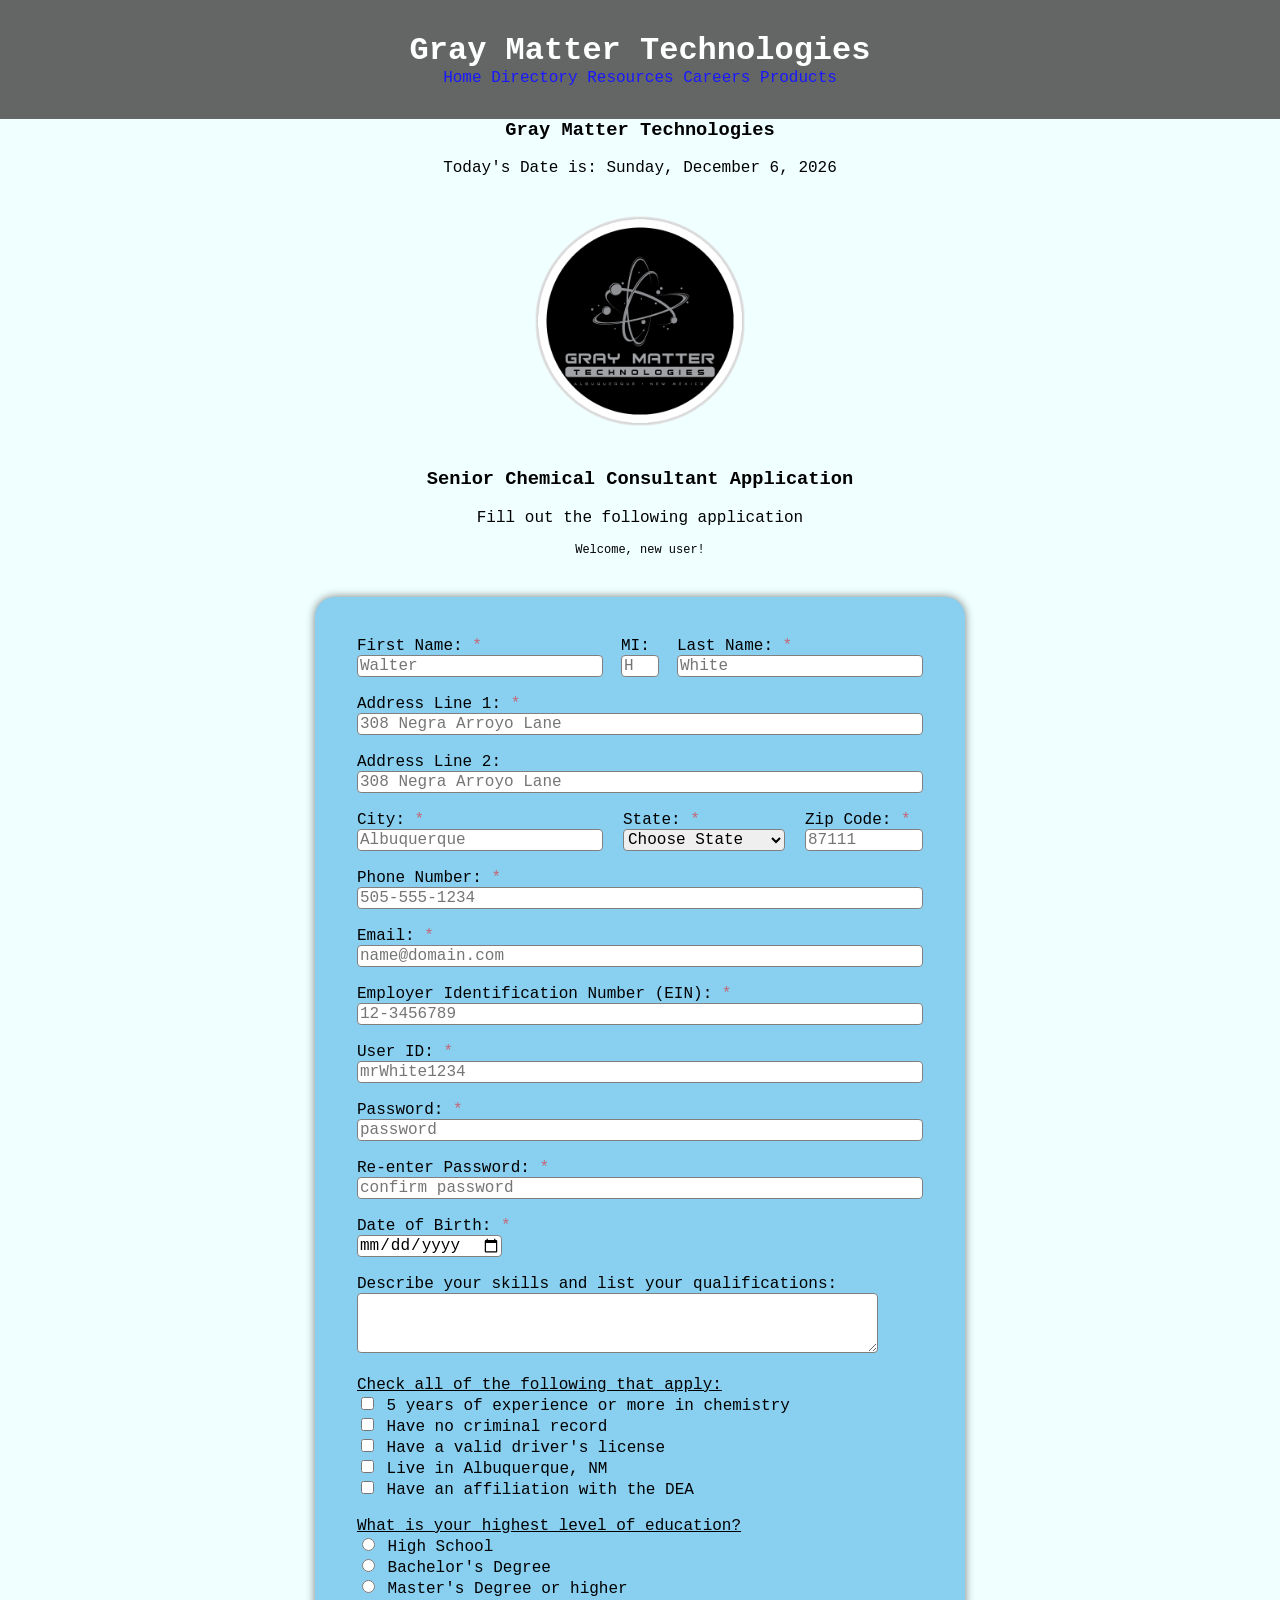
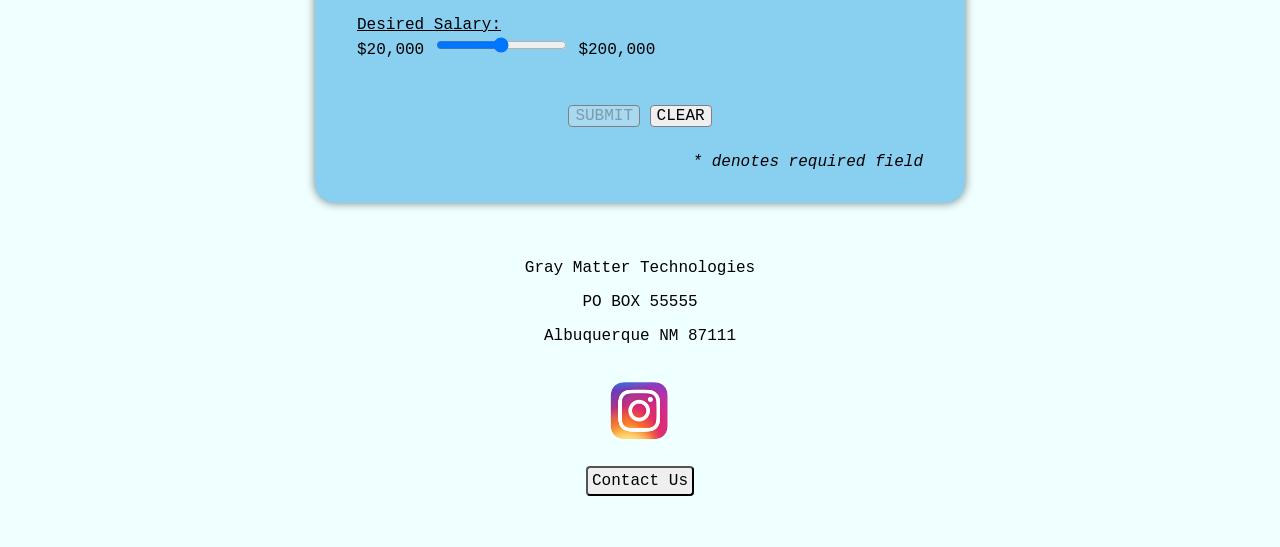
==== commit 5d7c4c99: "Update submodule content" ====
--- a/gmt/index.html
+++ b/gmt/index.html
@@ -12,7 +12,7 @@
     <body>
 
         <!--HEADER-->
-        <div class="header" id="myHeader">
+        <div class="header">
             <h2 class="headerClass1">Gray Matter Technologies</h2>
             <div class="coolinks">
                 <a href="https://www.freecodecamp.org/">Home</a>
@@ -481,7 +481,7 @@
             <tr>
                 <td colspan="3" class="recaptchaContainer">
                     <div class="recaptcha">
-                        <div class="g-recaptcha" data-sitekey="6Le-AE0pAAAAAJk3xaaD6ZaRye4Flq5IUFaMwRwR" required></div><br>
+                        <div class="g-recaptcha" data-sitekey="6LfQAJkqAAAAACviF7LWBJCK694u2sHYuSV54_M1" required></div><br>
                     </div>
                 </td>
             </tr>
--- a/gmt/style.css
+++ b/gmt/style.css
@@ -215,11 +215,13 @@
 
 /*STICKY HEADER*/
 .header {
-    margin: 0;
+    position: fixed;
+    margin-top: 0;
+    margin-bottom: 100px;
+    margin-left: auto;
+    margin-right: auto;
     padding-top: 32px;
     padding-bottom: 32px;
-    margin-left: auto;
-    margin-right: auto;
     background: #555;
     color: #f1f1f1;
     width: 100%;
@@ -233,7 +235,7 @@
     top: 0;
     margin: 0;
 }
-.sticky + .content {
+.header + .content {
     padding-top: 100px;
 }
 
